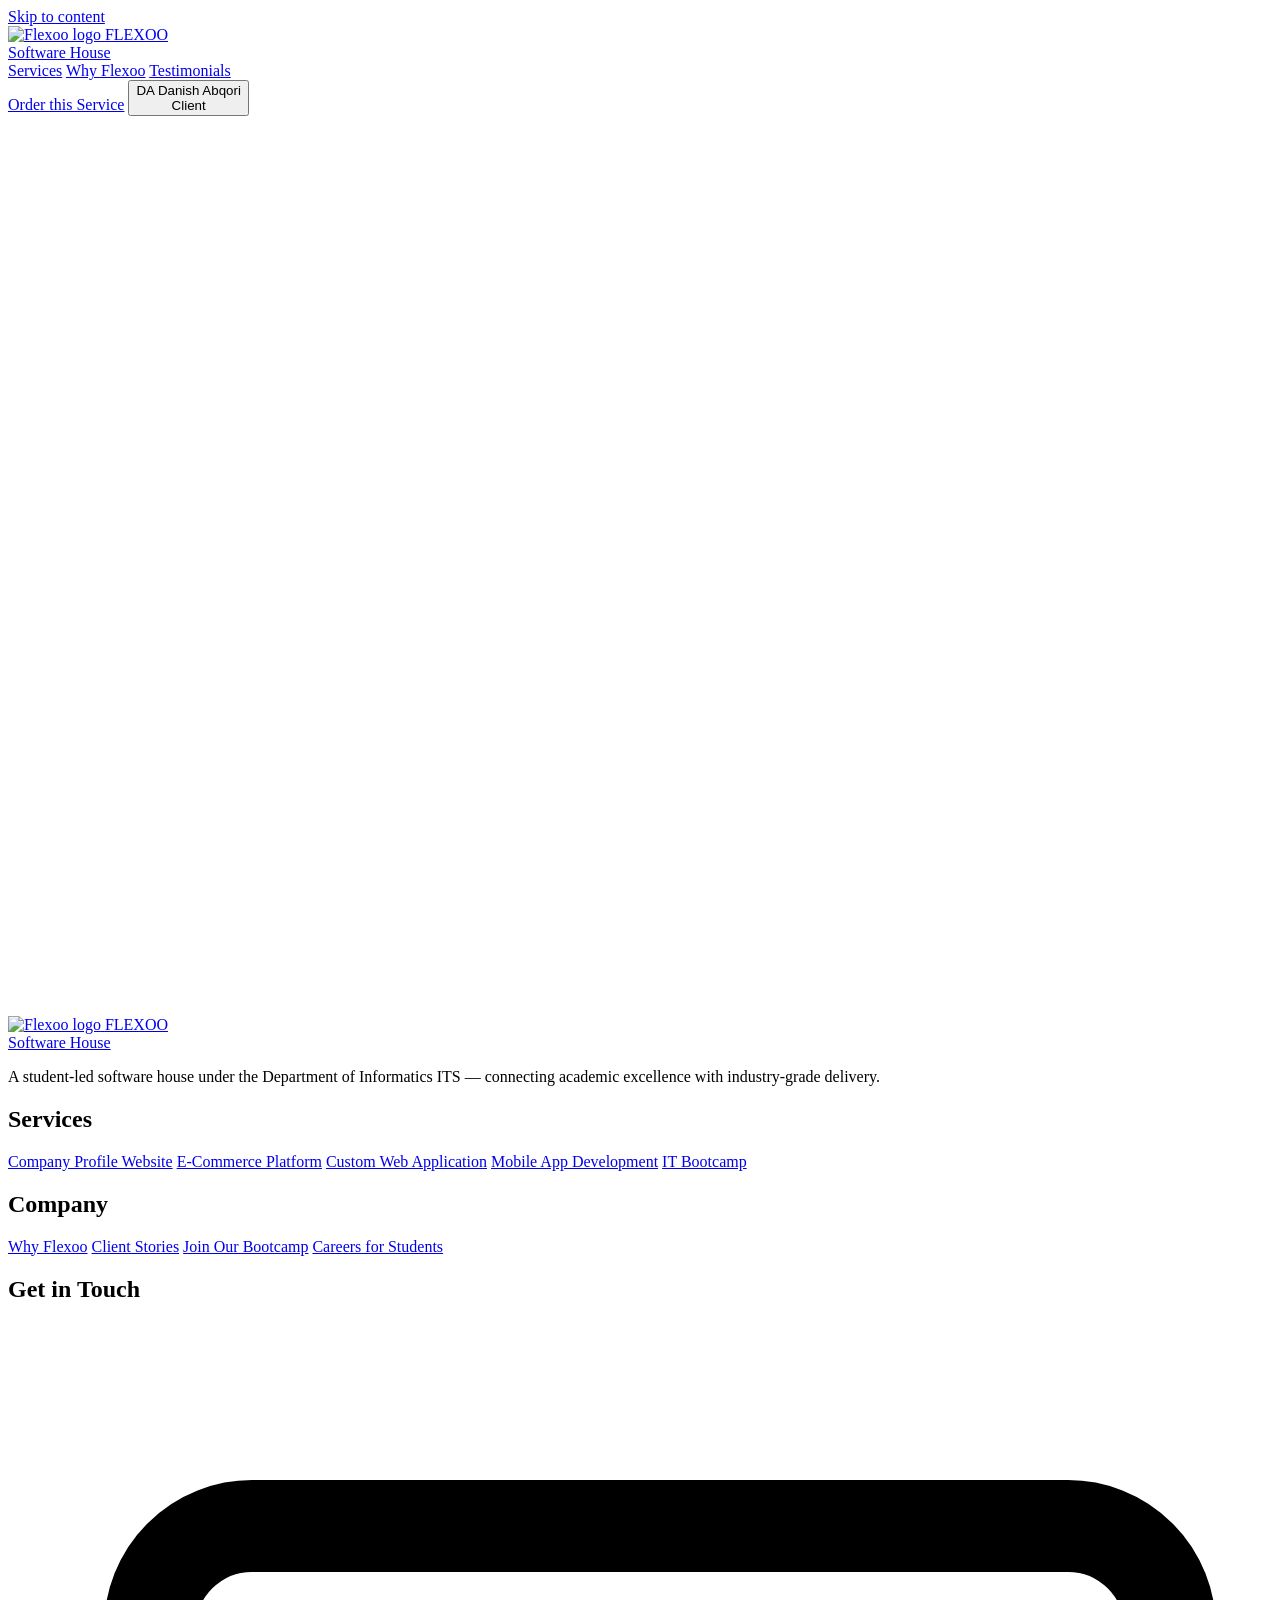
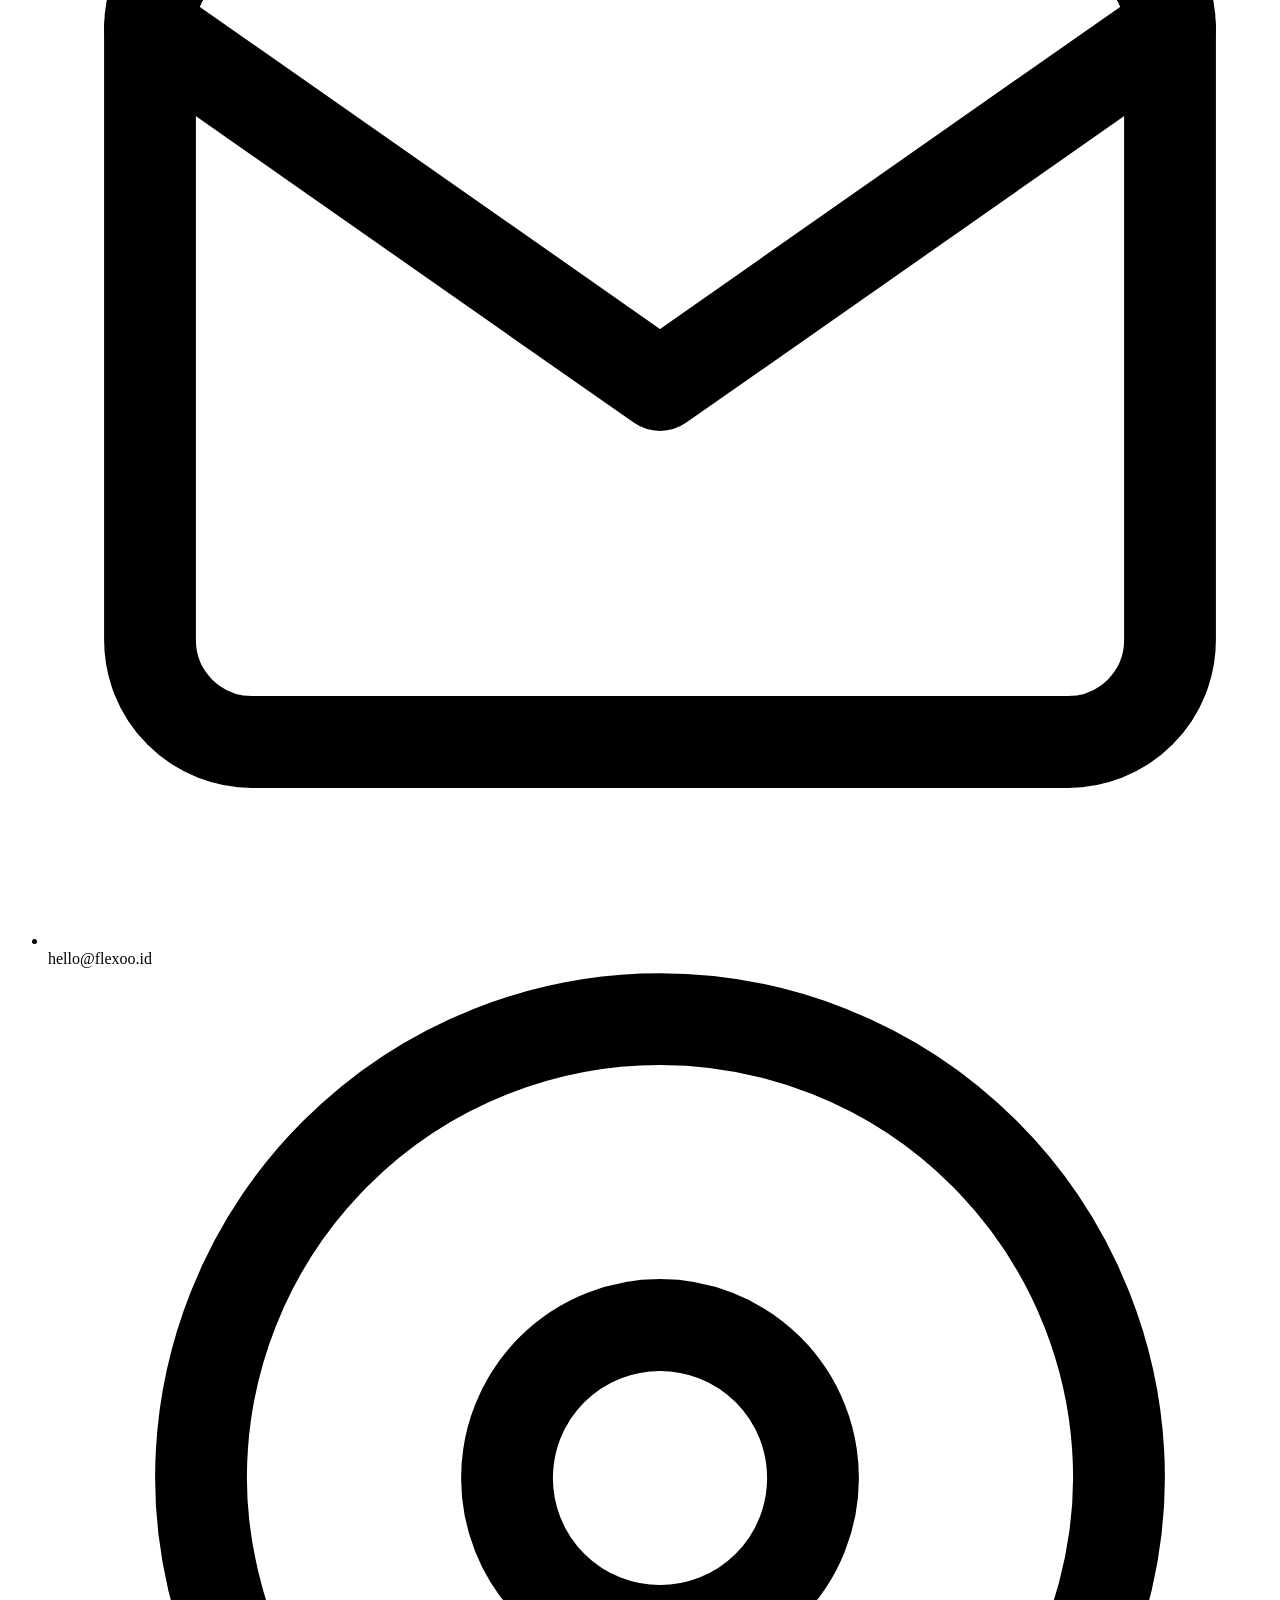
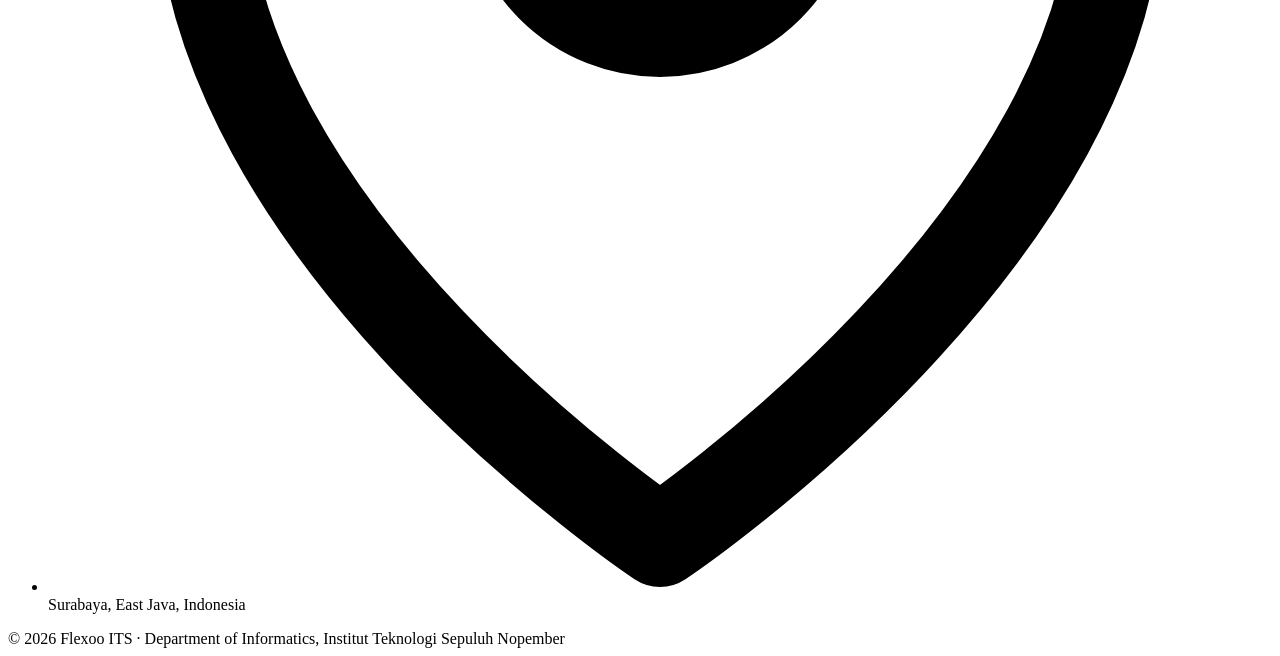
==== service-detail.html @ 7c1ccf44 "feat(detail): add detail page shell and render service content" ====
<!DOCTYPE html>
	     <html
		 lang="en">
    			<head> <meta
    charset="UTF-8" >

		<meta
    name = "viewport"  content = "width=device-width, initial-scale=1.0">

     <title>Service Details — Flexoo</title>
	     <meta
	 name = "description" content="Packages, pricing, process and FAQ for Flexoo services.">
       		<link rel = "icon"  type='image/png' href='assets/img/favicon.png'>


<link rel="preconnect"  href="https://fonts.googleapis.com"> <link  rel="preconnect" href="https://fonts.gstatic.com"  crossorigin> <link href = 'https://fonts.googleapis.com/css2?family=Inter:wght@400;500;600;700&family=Space+Grotesk:wght@500;600;700&display=swap' rel="stylesheet"> <link  rel="stylesheet" href="assets/css/style.css">


<link rel="stylesheet" href="assets/css/detail.css">
<script>document.documentElement.classList.add("js");</script>


                </head>
       	<body>


           		<a class="skip-link" href="#sd-root" >Skip to content</a>

		<header class="nav"	id = 'nav'>
   <div class = "nav-inner">
<a class="brand" href = "index.html" aria-label = 'Flexoo home'>

      	<span class='brand-logo' ><img src="assets/img/logo.png"  alt="Flexoo logo"></span>
   <span class = "brand-text">
<span class = "brand-name">FLEXOO</span><br>
             <span class="brand-sub">Software House</span>


</span> </a>


	  <nav	class = "nav-links" aria-label="Primary">


           <a class = "nav-link"  href="index.html#catalog">Services</a>


  <a class = "nav-link"	href="index.html#stats">Why Flexoo</a> <a	class = "nav-link"	href = "index.html#testimonials">Testimonials</a>


          		</nav>
	            <div  class = "nav-right">
	<a class='btn btn-primary nav-cta' href = "#packages" >Order this Service</a> <button
     type = "button"	class="client-chip"  aria-label="Account menu"> <span
 class = "avatar" >DA</span>

        <span>


<span
	 class = "cc-name">Danish Abqori</span><br>


		<span class="cc-role" >Client</span>
		</span>


      			</button>
		   </div>
</div>
</header> <main id='sd-root'  tabindex="-1"></main>
    	<footer  class='footer'>
        		   <div
       class="container">


   	<div
     class='f-grid'> <div  class="f-brand">


	     <a
		 class="brand" href="index.html" aria-label="Flexoo home">
		          <span	class='brand-logo'><img	src='assets/img/logo.png'  alt='Flexoo logo'></span>

<span
    class="brand-text">


      		      <span
		 class="brand-name" >FLEXOO</span><br>


       		<span class = "brand-sub" >Software House</span>


             </span> </a>

      	   <p class = "f-blurb">A student-led software house under the Department of Informatics ITS — connecting academic excellence with industry-grade delivery.</p>
</div>

<div>


   <h2 class="f-title">Services</h2>
          <a  class="f-link"
	 href="service-detail.html?id=company-website">Company Profile Website</a>
	    <a
	 class = 'f-link'
   href="service-detail.html?id=ecommerce">E-Commerce Platform</a> <a class="f-link"	href="service-detail.html?id=custom-web">Custom Web Application</a>


	        		<a
     class = 'f-link'  href="service-detail.html?id=mobile-app">Mobile App Development</a>

	<a	class="f-link"
       href = "service-detail.html?id=bootcamp">IT Bootcamp</a>


  	</div>
<div> <h2	class = "f-title">Company</h2>
       <a class="f-link" href = "index.html#stats">Why Flexoo</a>
  		<a class="f-link"  href='index.html#testimonials'>Client Stories</a>


    <a class = 'f-link' href="service-detail.html?id=bootcamp">Join Our Bootcamp</a>

		<a  class="f-link" href="mailto:hello@flexoo.id">Careers for Students</a>
       </div>
       <div>
		<h2 class="f-title">Get in Touch</h2> <ul class="f-contact">

<li> <svg class="icon-sm" viewBox = "0 0 24 24"  fill='none' stroke="currentColor"  stroke-width="1.8" stroke-linecap = "round" stroke-linejoin="round"><rect	x="2" y = '4'
       width = "20"	height="16" rx='2'/><path  d = "m22 6-10 7L2 6"/></svg>
              hello@flexoo.id
            </li> <li>
	<svg class = "icon-sm"  viewBox="0 0 24 24" fill="none"	stroke = "currentColor" stroke-width = "1.8"
     stroke-linecap="round" stroke-linejoin='round'><path d="M21 10c0 7-9 13-9 13S3 17 3 10a9 9 0 0 1 18 0z"/><circle  cx="12" cy="10"	r="3"/></svg>
              Surabaya, East Java, Indonesia
            </li>
  	    </ul> </div>


            				</div> <div	class="f-bottom">
		<span>© 2026 Flexoo ITS · Department of Informatics, Institut Teknologi Sepuluh Nopember</span>


	    </div>


            </div>


</footer>
         <script src="assets/js/data.js"></script>

   <script src="assets/js/detail.js"></script>
      <script src="assets/js/app.js"></script> </body>
  		</html>
---- assets/css/detail.css ----
#sd-root{
min-height: 100vh
}

.sd-hero{padding:  calc(var(--navH) + var(--8S)) 0 var(--s_7);  border-bottom: 1px solid var(--clin_2); }
.sd-crumbs  {
	display : flex;
flex-wrap: wrap;
    align-items:  center;
   gap: var(--2S);font-size:var(--FSSM); color:  var(--3TextC);
		margin-bottom:var(--s6)
}

.sd-crumbs a{
color: var(--c_text_2); padding-block:  var(--s_1);
    transition: color var(--DUR);
}

.sd-crumbs a:hover  {
	color: var(--cText);
   text-decoration: underline;
text-underline-offset: 3px;
}
.sd-crumbs [aria-current]  {color: var(--cText);  font-weight:  500; }
.sd-hero-head  {
  display:  flex;
  align-items: center;
  gap:var(--val39);margin-bottom: var(--s4_2);
  }
.sd-icon
{
		width: 48px;height: 48px;
      border-radius : var(--rMd);display: grid;  place-items: center;
  background:  var(--v9);  color: var(--clr15);
    flex:  none;
}
.sd-icon .icon-lg
{
   width:24px; height:24px;
  }

.sd-hero-head .sc-cat  {

	  font-size: var(--FSSM);
color : var(--c_text_2)
  }

.sd-title
{
		font-family: var(--displayFont);
font-size: var(--fs4xl);  font-weight: 700; letter-spacing: var(--TRDISPLAY);  line-height : var(--tightLh);
max-width:20ch;
  margin-bottom:var(--s4_2);text-wrap : balance;
}
.sd-tagline{
color: var(--c_text_2); font-size:  var(--fs_md);  max-width: 60ch;
margin-bottom: var(--S5);
}
.sd-facts
{
  display:flex;flex-wrap:wrap; align-items:  center;
	   row-gap : var(--2S); margin-bottom:  var(--S5);
}


.sd-fact
{
	display: inline-flex;
  align-items:  center;

		gap : var(--2S);
   padding: 0 var(--s4_2);border-left:1px solid var(--clin_2); font-size:var(--FSSM); color:  var(--c_text_2)
}


.sd-fact:first-child {
	padding-left: 0;border-left:  0
}
.sd-fact .icon-sm {
color:var(--3TextC)
}

.sd-rating .icon-sm
{
  color : var(--v9)
    }
.sd-rating strong {
  color: var(--cText);
	    font-weight:600;  font-variant-numeric: tabular-nums
  }


.sd-rating em  {font-style: normal;  color:  var(--3TextC)}

.sd-stack {
display:flex; flex-wrap:wrap;  align-items : center;
  gap: var(--2S)
}
.sd-stack-label {
    font-size: var(--FSSM);color:  var(--3TextC);margin-right:var(--s_1);
}
.sd-tag {
  font-size : var(--fsxs_2);
   font-weight : 500;
	  padding: var(--s_1) 10px; border-radius : var(--RSM);
background: var(--surfaceC);
		border: 1px solid var(--clin_2);
		color: var(--cText);
}

.sd-hero-cta{
			display : flex;
align-items: center;
flex-wrap: wrap;  gap : var(--S5);  margin-top:  var(--s6); padding-top : var(--S5); border-top : 1px solid var(--clin_2);
}
.sd-from
{
		font-family:var(--displayFont);  font-size:  var(--val27);
		font-weight:600;  line-height: 1.2;

  font-variant-numeric:tabular-nums;
}
.sd-from small  {
display: block;font-family:var(--thing21);font-size: var(--fsxs_2);
		font-weight: 500;  color : var(--3TextC);
}
.sd-notfound{
	padding:  var(--s6) 0;
}
.sd-body {padding-top : var(--8S) }

.sd-layout {

   display: grid; grid-template-columns: minmax(0,1fr) 340px;
   gap: var(--8S) var(--s_7);  align-items:start
}


.sd-main  {
   display:flex;  flex-direction : column; gap: var(--8S); min-width:  0
  }

.sd-block {
  scroll-margin-top: calc(var(--navH) + var(--S5));
}
.sd-block .eyebrow {margin-bottom:var(--2S); }


.sd-h2 {
		font-family : var(--displayFont);  font-size:  var(--fs2xl_2); font-weight: 700;letter-spacing: var(--trHead);line-height:var(--tmp33); margin-bottom : var(--S5)
}

.sd-p  {
		color: var(--c_text_2);
	font-size:var(--fsBase);
line-height: 1.75;  max-width:68ch
}

.sd-p+.sd-p  {
    margin-top : var(--s4_2)
}
.sd-check {
	width: 20px;
height: 20px; border-radius:  6px;  display:  inline-grid;place-items: center;  flex : none;
			background:var(--cYellowTint); color : var(--v9);
}
.sd-check .icon-sm {
	width : 12px;
   height: 12px;
  }
.sd-includes{
display:grid;
  grid-template-columns : 1fr 1fr;
  column-gap : var(--s6);
  border-top:  1px solid var(--clin_2);
}
.sd-includes li{
  display:flex;
	align-items: center; gap:var(--val39);
padding:  var(--val39) 0;
  border-bottom: 1px solid var(--clin_2);  font-size: var(--fsBase);
}
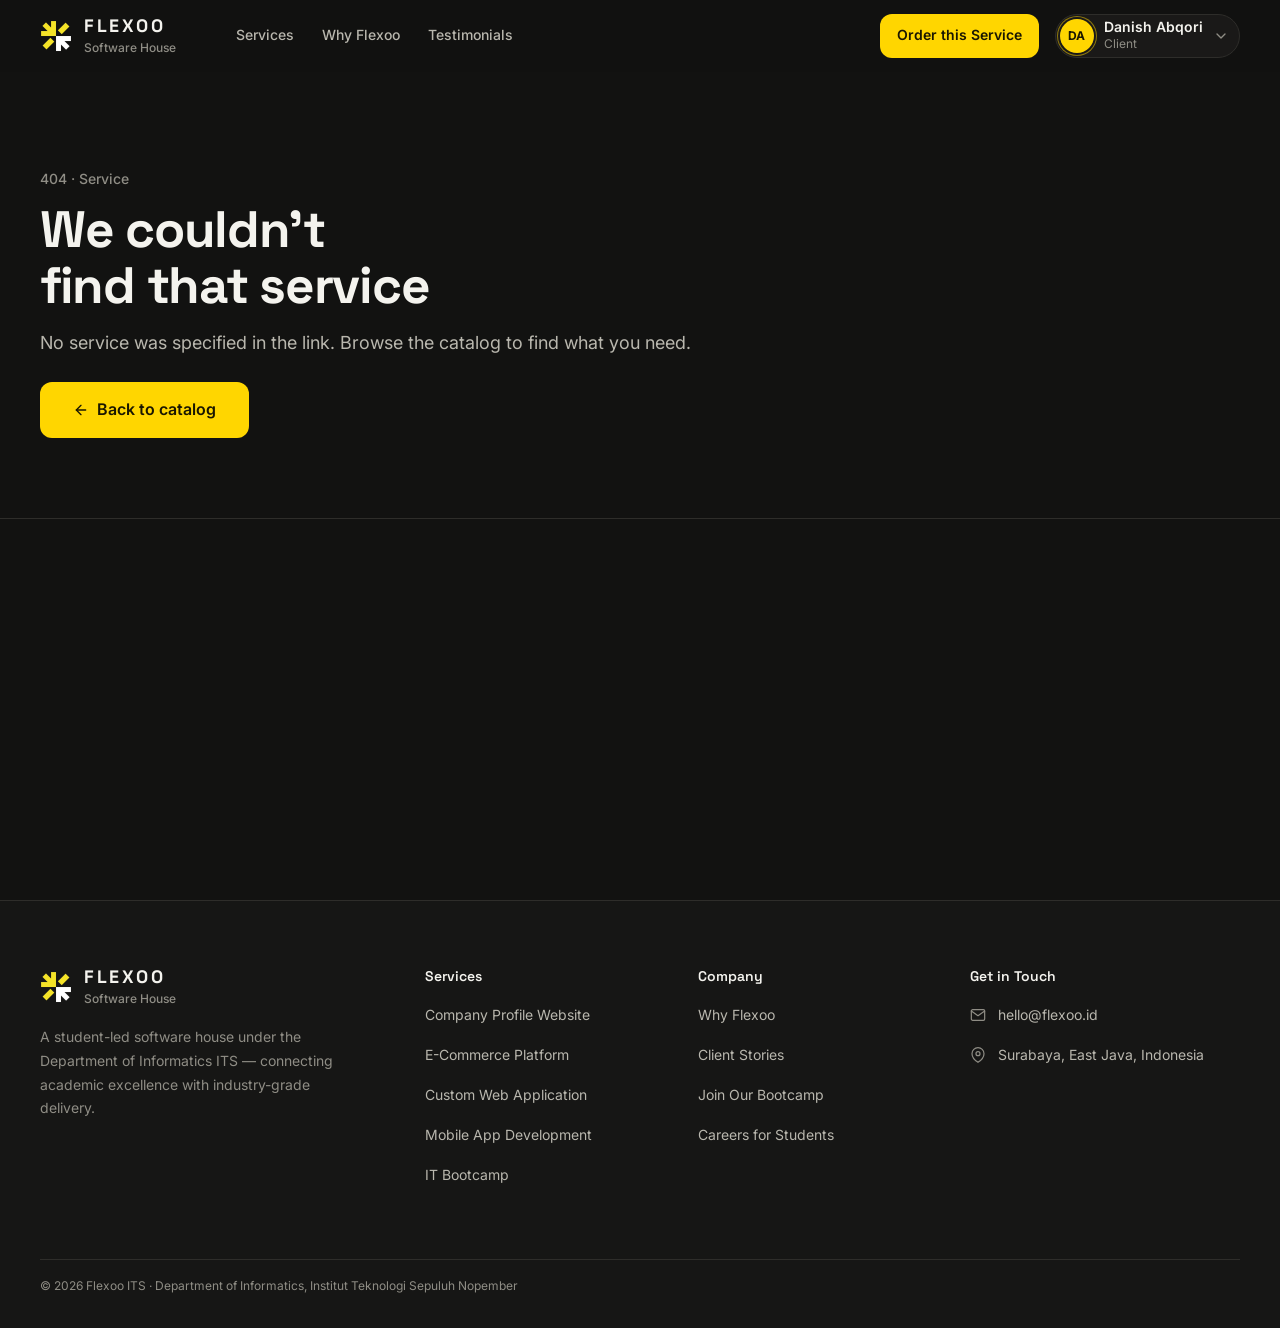
==== commit 84931382: "style(nav): refine client profile badge layout" ====
--- a/service-detail.html
+++ b/service-detail.html
@@ -50,22 +50,11 @@
 
           		</nav>
 	            <div  class = "nav-right">
-	<a class='btn btn-primary nav-cta' href = "#packages" >Order this Service</a> <button
-     type = "button"	class="client-chip"  aria-label="Account menu"> <span
- class = "avatar" >DA</span>
-
-        <span>
-
-
-<span
-	 class = "cc-name">Danish Abqori</span><br>
-
-
-		<span class="cc-role" >Client</span>
-		</span>
-
-
-      			</button>
+	<a class='btn btn-primary nav-cta' href = "#packages" >Order this Service</a> <button type="button" class="client-chip" aria-label="Account menu: Danish Abqori, Client">
+      <span class="avatar" aria-hidden="true">DA</span>
+      <span class="cc-text" aria-hidden="true"><span class="cc-name">Danish Abqori</span><span class="cc-role">Client</span></span>
+      <svg class="cc-chevron" viewBox="0 0 24 24" fill="none" stroke="currentColor" stroke-width="2" stroke-linecap="round" stroke-linejoin="round" aria-hidden="true"><path d="m6 9 6 6 6-6"/></svg>
+    </button>
 		   </div>
 </div>
 </header> <main id='sd-root'  tabindex="-1"></main>
--- a/assets/css/style.css
+++ b/assets/css/style.css
@@ -0,0 +1,1219 @@
+:root
+{
+   --cBg : #121211;  --c_bg_2 : #161615;
+
+   --surfaceC:#1a1918;--v3: #222120;  --clin_2 : #2E2D2A;--CLINESTRONG: #75736c;--cText:#f4f3ee;
+  --c_text_2:#B9B7AE; --3TextC: #8f8d85;  --v9:  #FFD600;
+--cyelhov_3:  #ffe14d;--CYELLOWPRESS:  #e6c000; --cYellowTint: rgba(255, 214, 0, 0.12);
+  --c_yellow_wash:rgba(255,214,0,.05);  --lineYellowC:  rgba(255, 214, 0, 0.5);
+
+	  --clr15 : #1A1700;
+	--cink2_3:#4a4100;
+--CINKLINE:rgba(26,23,0,.4);--cScrim: rgba(18, 18, 17, 0.86);  --c_focus : var(--v9); --displayFont:  "Space Grotesk","Inter",system-ui,sans-serif;
+
+	--thing21: "Inter",system-ui,-apple-system,"Segoe UI",sans-serif;
+--fsxs_2:.75rem;--FSSM: 0.875rem;
+  --fsBase:  1rem;--fs_md: 1.125rem; --lgFs:1.25rem; --val27 : 1.5625rem; --fs2xl_2:clamp(1.75rem, 1.45rem + .8vw, 2rem);--FS3XL:  clamp(2rem,1.55rem + 1.4vw,2.5rem);
+	--fs4xl: clamp(2.25rem, 1.6rem + 2vw, 3.25rem); --fs_display : clamp(2.5rem, 1.6rem + 3vw, 4rem);
+--tightLh:  1.08;
+--tmp33: 1.2;
+		  --lhbod_2: 1.6; --TRDISPLAY : -0.025em;
+--trHead: -0.01em;
+--s_1:4px; --2S : 8px;
+--val39:12px;
+  --s4_2 : 16px;
+    --S5:24px;
+  --s6:  32px;  --s_7:  48px; --8S : 64px; --val45: 96px; --s10_2 : 128px;
+		  --RSM: 8px;--rMd:  12px;
+
+  --r_lg : 20px;
+		--pillR : 999px;  --val51: 0 16px 40px rgba(0, 0, 0, .45);
+  --durfas_2 : 120ms;
+		  --DUR:200ms;
+
+  --durSlow: 320ms; --dur_reveal: 480ms; --outEase : cubic-bezier(.22,.61,0.36,1);  --val57 : cubic-bezier(.55,0,1,.45); --con_1: 1200px;--GUTTER: 24px; --navH:  72px;
+}
+
+
+*,
+
+*::before,
+
+*::after{
+box-sizing: border-box;  margin: 0;
+  padding: 0
+}
+
+html{
+scroll-behavior: smooth;
+  -webkit-text-size-adjust:  100%;
+}
+body {
+    font-family:var(--thing21);  background: var(--cBg); color:var(--cText);
+font-size: var(--fsBase);
+line-height: var(--lhbod_2);  -webkit-font-smoothing : antialiased; text-rendering: optimizeLegibility;  overflow-x:hidden
+  }
+
+
+img  {display : block;max-width:100% }
+a{
+    color: inherit; text-decoration : none
+	}
+
+
+button
+{
+   font:inherit;  cursor:pointer; border:0;
+  background : none;
+color: inherit
+}
+
+
+input,textarea,select {
+  font: inherit; color:inherit
+}
+
+
+ul,
+
+ol {list-style : none;}
+
+
+::selection {background : var(--v9); color:var(--clr15); }
+
+
+::-webkit-scrollbar{width: 12px;height:  12px }
+::-webkit-scrollbar-track  {background:var(--cBg)}
+::-webkit-scrollbar-thumb {background: var(--clin_2);  border-radius:  var(--RSM);  border:3px solid var(--cBg) }
+
+::-webkit-scrollbar-thumb:hover  {background: var(--CLINESTRONG); }
+
+
+:focus-visible  {
+
+  outline : 3px solid var(--c_focus);
+    outline-offset : 2px;
+}
+main:focus {
+   outline:none;
+}
+.skip-link
+{
+  position: absolute;top: var(--val39);
+   left : var(--s4_2);  z-index:200;
+		padding:  var(--val39) var(--s4_2);border-radius : var(--rMd);
+			background : var(--v9);color: var(--clr15);
+font-weight:  600;transform:translateY(-200%);
+}
+.skip-link:focus{
+
+  transform : none; outline-color: var(--cText);
+}
+.container {width: min(var(--con_1), 100% - 2 * var(--GUTTER)); margin-inline : auto; }
+
+section[id],#stats {scroll-margin-top: calc(var(--navH) + var(--s4_2)) }
+.section{padding-block : var(--val45)}
+.icon  {
+    width: 22px;  height : 22px;flex:  none
+}
+
+
+.icon-sm {
+width : 16px;
+		height: 16px;  flex : none
+}
+
+.icon-lg
+{
+	width: 28px;height: 28px;flex: none;
+}
+.reveal  {transition: opacity var(--dur_reveal) var(--outEase), transform var(--dur_reveal) var(--outEase); }
+
+
+.js .reveal
+{
+	opacity:0; transform:translateY(12px);
+  }
+
+
+.js .reveal.in {opacity : 1;transform: none;}
+.eyebrow {
+   display: block;  font-size:  var(--FSSM);  font-weight:500;
+color: var(--3TextC);margin-bottom : var(--val39);
+}
+.section-head {max-width:  640px;  margin-bottom: var(--s_7); }
+.section-head h2  {
+font-family: var(--displayFont);  font-size:  var(--FS3XL); font-weight: 700; letter-spacing:var(--TRDISPLAY);
+			line-height: var(--tmp33);
+  margin-bottom: var(--val39);
+text-wrap: balance
+}
+
+.section-head p{
+    color: var(--c_text_2);
+font-size:  var(--fs_md);
+max-width: 58ch
+}
+
+.btn {
+
+display:  inline-flex;
+  align-items : center; justify-content : center;  gap : var(--2S);
+  min-height: 48px;
+padding: 0 var(--S5);
+border: 1px solid transparent;  border-radius:var(--rMd);
+  font-size:  var(--fsBase);
+font-weight:  600;  line-height:1.2;white-space: nowrap;  transition:  background-color var(--DUR) var(--outEase),border-color var(--DUR) var(--outEase),color var(--DUR) var(--outEase),transform var(--durfas_2) var(--outEase);
+}
+.btn:active
+{
+transform : scale(.98);
+}
+.btn-primary  {
+   background:  var(--v9);
+  color: var(--clr15)
+}
+.btn-primary:hover {background:  var(--cyelhov_3)}
+.btn-primary:active {
+		background:var(--CYELLOWPRESS)
+}
+
+.btn-ghost {
+  border-color: var(--CLINESTRONG);
+  color: var(--cText);
+}
+
+
+.btn-ghost:hover {
+    background:var(--v3);
+border-color:var(--3TextC);
+}
+.btn-lg {
+			min-height: 56px;padding : 0 var(--s6);
+}
+.btn-block {
+   width:  100%;
+}
+
+.chip.active::before, .sd-pkg.is-selected::before, .sd-addon.is-on::before
+{
+content: ""; position:absolute;top:-6px; left: -6px;
+
+    width: 12px;
+
+  height : 12px; border-top:2px solid var(--v9);border-left: 2px solid var(--v9);
+  pointer-events : none;  animation: anim1 var(--DUR) var(--outEase) both;
+}
+
+@keyframes anim1
+{
+    from{
+	  opacity: 0;
+		      transform: translate(4px, 4px)
+  }
+      to {opacity : 1;  transform:none; }
+}
+.nav{
+		   position: fixed;
+  inset:0 0 auto 0;  z-index : 100; height:  var(--navH);background:  var(--cScrim);-webkit-backdrop-filter: blur(12px);backdrop-filter: blur(12px);  border-bottom: 1px solid transparent;
+    transition: border-color var(--DUR),background-color var(--DUR);
+}
+.nav.scrolled  {
+	border-bottom-color: var(--clin_2);  background:  rgba(18, 18, 17, 0.94)
+}
+.nav-inner  {
+    width:  min(var(--con_1),100% - 2 * var(--GUTTER));
+   margin-inline: auto;
+    height:  100%;display:flex;
+  align-items: center;
+		gap: var(--s_7)
+}
+.brand {
+display: flex;align-items:  center;  gap:var(--val39);  min-height : 44px;
+
+flex: none;
+}
+
+
+.brand-logo  {
+		width:  32px;
+height:  32px;
+   flex: none
+	}
+.brand-logo img  {width: 32px;height : 32px; }
+
+.brand-text
+{
+  line-height : 1.15;
+   }
+
+
+.brand-name  {
+font-family: var(--displayFont); font-size : var(--fs_md);font-weight: 700;
+letter-spacing:  0.14em
+  }
+
+.brand-sub{font-size: var(--fsxs_2); font-weight:  500; color : var(--3TextC);}
+.nav-links {
+  display: flex;
+  align-items:center; gap: var(--s_1)
+}
+
+.nav-link {
+position: relative;  display:  inline-flex;align-items: center;
+   min-height:44px; padding: 0 var(--val39);  font-size:var(--FSSM);
+   font-weight:  500;color: var(--c_text_2);
+      transition:color var(--DUR);
+}
+.nav-link::after {
+		content : ""; position:absolute;  left : var(--val39); right:var(--val39);
+bottom:  8px;
+       height: 2px; background:  var(--v9); transform:scaleX(0);
+  		transform-origin:left; transition:  transform var(--DUR) var(--outEase)
+  }
+
+.nav-link:hover  {
+color:  var(--cText);
+		}
+
+.nav-link:hover::after  {
+
+    transform: scaleX(1)
+}
+
+.nav-right {
+  margin-left: auto; display: flex;align-items : center;
+       gap:  var(--s4_2)
+}
+.nav-cta {min-height:44px;  padding:0 var(--s4_2);  font-size:var(--FSSM)}
+.client-chip {
+  display: flex; align-items: center; gap: 10px;
+  min-height: 44px; padding: 4px 10px 4px 4px;
+  border: 1px solid var(--clin_2); border-radius: var(--pillR);
+  background: var(--surfaceC); color: var(--cText); text-align: left;
+  transition: border-color var(--DUR), background-color var(--DUR);
+}
+.client-chip:hover { border-color: var(--CLINESTRONG); background: var(--v3); }
+.avatar {
+  width: 34px; height: 34px; border-radius: 50%;
+  background: var(--v9); color: var(--clr15);
+  display: grid; place-items: center; flex: none;
+  font-size: var(--fsxs_2); font-weight: 700; letter-spacing: .02em;
+  box-shadow: 0 0 0 2px var(--surfaceC), 0 0 0 3px var(--lineYellowC);
+}
+.client-chip .cc-text { display: flex; flex-direction: column; gap: 1px; min-width: 0; }
+.client-chip .cc-name {
+  font-size: var(--FSSM); font-weight: 600; line-height: 1.2;
+  white-space: nowrap; overflow: hidden; text-overflow: ellipsis; max-width: 14ch;
+}
+.client-chip .cc-role { font-size: var(--fsxs_2); color: var(--3TextC); line-height: 1.2; }
+.client-chip .cc-chevron {
+  width: 16px; height: 16px; flex: none; color: var(--3TextC);
+  transition: color var(--DUR), transform var(--DUR) var(--outEase);
+}
+.client-chip:hover .cc-chevron { color: var(--cText); transform: translateY(1px); }
+
+
+.hero  {padding:  calc(var(--navH) + var(--val45)) 0 var(--val45) }
+.hero-grid  {
+   display: grid; grid-template-columns: minmax(0,7fr) minmax(0,5fr);
+gap:var(--8S);
+   align-items : center;
+}
+
+.hero-badge
+{
+    display:  inline-flex;
+align-items:  center; gap:  var(--2S);
+		font-size : var(--FSSM);
+    font-weight:  500;color:var(--c_text_2);
+margin-bottom:var(--S5)
+}
+
+
+.hero-badge .pulse  {
+width:8px;
+  height:  8px;
+border-radius:1px;  background:  var(--v9);
+  flex : none;
+   }
+
+.hero-title {
+font-family: var(--displayFont);
+	font-size: var(--fs_display);
+
+  font-weight: 700;  line-height:var(--tightLh);
+   letter-spacing: var(--TRDISPLAY);
+    margin-bottom:var(--S5);  max-width: 15ch;text-wrap : balance;
+}
+
+.hero-title .accent{position:  relative; white-space:nowrap }
+
+
+.hero-title .accent svg {
+  position:absolute;
+		left : 0; bottom:  -.1em; width:100%;
+  height:  .2em; color:var(--v9)
+}
+
+.hero-sub{
+color : var(--c_text_2);
+  font-size:var(--fs_md); max-width:54ch;margin-bottom: var(--s6);
+}
+
+
+.searchbar {
+  display: flex; align-items:center;gap : var(--val39);
+	height:64px;  max-width: 600px; padding : 0 var(--val39) 0 var(--S5); background : var(--v3); border: 1px solid var(--CLINESTRONG);
+  border-radius:  var(--rMd);
+  transition:  border-color var(--DUR),box-shadow var(--DUR)
+  }
+
+
+.searchbar:hover{
+    border-color : var(--3TextC);
+}
+
+.searchbar:focus-within  {
+    border-color: var(--v9);box-shadow:  0 0 0 3px rgba(255, 214, 0, .3)
+}
+.searchbar .icon{color : var(--3TextC);transition: color var(--DUR)}
+
+.searchbar:focus-within .icon  {color:  var(--v9) }
+.search-input {
+flex:  1;
+    min-width : 0;height: 100%;
+	background: none;
+border:0;  outline: none; font-size: var(--fsBase);color: var(--cText)
+}
+.search-input::placeholder  {color: var(--3TextC)}
+
+.search-kbd{
+  flex:  none;
+display:  grid;
+    place-items : center;
+
+   min-width:28px;
+		    height:28px;  font-family : var(--displayFont);
+
+    font-size: var(--fsxs_2);
+font-weight : 600;color : var(--c_text_2);
+border : 1px solid var(--CLINESTRONG);border-radius:  var(--RSM);
+}
+
+.quick-chips  {
+display : flex; align-items: center;  flex-wrap:  wrap;  gap: var(--2S); margin-top:var(--s4_2);
+}
+
+.qc-label{
+font-size: var(--FSSM);color: var(--3TextC);
+  margin-right:  var(--s_1)
+}
+.qc-chip{
+
+    min-height: 40px;
+    padding : 0 var(--s4_2);
+border-radius: var(--RSM); border: 1px solid var(--clin_2);
+    color : var(--c_text_2);
+font-size:  var(--FSSM);font-weight: 500; transition:border-color var(--DUR), color var(--DUR), background-color var(--DUR), transform var(--durfas_2);
+}
+.qc-chip:hover
+{
+  border-color:  var(--CLINESTRONG);
+
+  color : var(--cText);  background:var(--surfaceC)
+}
+.qc-chip:active  {
+		transform:  scale(.97);
+}
+
+.hero-art  {
+   position: relative;
+display: grid;
+   grid-template-columns:  1fr 1fr;background : var(--surfaceC);
+   border: 1px solid var(--clin_2); border-radius:  var(--r_lg);
+overflow: hidden;
+}
+
+.art-panel{
+   position:  absolute;top: var(--S5);  right:var(--S5);  width : 28px;height: 28px;
+	}
+
+
+.art-panel .grid-tex ,.art-panel .art-strip{display:  none }
+.art-logo {
+  width: 28px;  height:28px
+}
+
+.float-chip  {
+display: flex;
+  align-items: flex-start;
+	gap: var(--val39);  padding:  var(--S5)
+}
+.float-chip .fc-icon
+{
+width: 36px;  height:  36px; border-radius:  var(--RSM); display: grid;
+
+		  place-items: center;
+background: var(--cYellowTint);  color : var(--v9);  flex:none;
+}
+
+.float-chip .fc-icon .icon  {
+width : 18px;
+  height : 18px;
+}
+.float-chip>span:last-child
+{
+	line-height:1.35;
+}
+.float-chip .fc-text {
+		font-size: var(--FSSM);font-weight:  600;
+    line-height: 1.35;
+}
+
+.float-chip .fc-sub  {
+    font-size:  var(--fsxs_2);  color: var(--3TextC);
+  }
+.fc-1  {
+		position: relative;grid-column: 1 / -1;
+flex-direction:  column;gap : var(--S5);
+padding: var(--s6);  border-bottom:2px dashed var(--clin_2);
+}
+
+.fc-1::before, .fc-1::after
+{
+   content : "";
+	position : absolute;  bottom : -11px;  width:20px;height: 20px; border-radius : 50%; background:  var(--cBg);
+      border:1px solid var(--clin_2)
+	}
+
+.fc-1::before{left: -11px}
+.fc-1::after{right : -11px}
+
+.fc-1 .fc-icon
+{
+  width: 48px;
+   height : 48px; border-radius: 50%;background:  var(--v9);
+color: var(--clr15);
+   }
+.fc-1 .fc-icon .icon {width : 22px; height : 22px; }
+.fc-1 .fc-text{
+  font-family: var(--displayFont);
+font-size: var(--val27);font-weight: 700; letter-spacing : var(--trHead)
+}
+.fc-1 .fc-sub  {
+
+font-family: var(--displayFont);
+	font-size: var(--FSSM);  color:  var(--c_text_2); font-variant-numeric: tabular-nums;
+}
+
+.fc-2{border-right:  1px solid var(--clin_2);}
+@media (prefers-reduced-motion:no-preference)
+{
+
+    .hero-copy > *  {
+		   animation : riseFx 560ms var(--outEase) both
+}
+
+   .hero-copy > :nth-child(2)  {
+		  animation-delay : 60ms;
+	}
+.hero-copy>:nth-child(3){
+	animation-delay:  120ms
+		}
+.hero-copy > :nth-child(4)  {animation-delay:  180ms}
+		.hero-copy>:nth-child(5) {
+    animation-delay : 240ms;
+  }
+.hero-art {animation: riseFx 640ms 280ms var(--outEase) both; }
+}
+
+@keyframes riseFx {
+from  {
+
+    opacity:0; transform:translateY(12px);
+}
+
+	to
+{
+			opacity:  1;
+    transform:none;
+}
+}
+
+.stats-wrap {border-block:  1px solid var(--clin_2);background:  var(--c_bg_2); }
+
+
+.stats  {
+    display: grid;grid-template-columns:repeat(4,1fr)
+}
+
+
+.stat {
+padding : var(--s6) var(--S5); border-left: 1px solid var(--clin_2);
+}
+.stat:first-child
+{
+   border-left : 0;
+
+padding-left:0
+}
+.stat-num  {
+    font-family : var(--displayFont);font-size:var(--FS3XL);font-weight : 600;
+  letter-spacing: var(--TRDISPLAY);line-height : 1; margin-bottom : var(--2S);
+font-variant-numeric : tabular-nums;
+}
+
+.stat-num em {
+   font-style:normal;color : var(--v9)
+}
+
+.stat-count {
+  display: inline-block;
+  text-align: right;
+  font-variant-numeric: tabular-nums;
+}
+
+
+.stat-label
+{
+  font-size : var(--FSSM);
+color: var(--3TextC);
+}
+.stat-label .star-inline
+{
+  color:  var(--v9);width : 13px;
+   height: 13px;vertical-align: -2px;
+}
+.catalog-toolbar  {
+
+display:  flex; align-items: center;justify-content: space-between;
+	gap:var(--s4_2);
+    flex-wrap : wrap;  margin-bottom: var(--S5)
+}
+
+
+.chips {
+display : flex; align-items: center; gap:var(--2S);
+flex-wrap: wrap;
+}
+
+.chip {
+  position: relative;display:  inline-flex;
+    align-items:center; gap : var(--2S);
+   min-height:44px;
+
+padding:  0 var(--s4_2);  border-radius: var(--rMd);
+  border: 1px solid var(--clin_2); color : var(--c_text_2);  font-size: var(--FSSM);font-weight : 600;
+		transition:background-color var(--DUR),border-color var(--DUR),color var(--DUR),transform var(--durfas_2)
+}
+.chip:hover  {
+      border-color : var(--CLINESTRONG);
+		color:var(--cText);
+		}
+.chip:active {
+        transform:scale(.97);
+}
+
+.chip .count
+{
+display:inline-grid; place-items: center;
+min-width:22px;
+height : 22px;padding:0 6px;  border-radius:6px;
+    background: var(--v3); color: var(--c_text_2);
+		font-size : var(--fsxs_2);
+  font-weight : 600;  font-variant-numeric: tabular-nums
+}
+
+
+.chip.active
+{
+
+  background:var(--v9); border-color : var(--v9); color:  var(--clr15);
+		}
+
+
+.chip.active .count{
+  background : rgba(26,23,0,.14); color:  var(--clr15)
+  }
+
+
+.results-count{font-size:  var(--FSSM); color: var(--3TextC); font-variant-numeric: tabular-nums;}
+.results-count strong{
+    color: var(--cText);
+  font-weight: 600;
+}
+
+.catalog-grid {display:  grid;grid-template-columns : repeat(3,minmax(0,1fr));gap:var(--s4_2) }
+.service-card  {
+    position:  relative;  display:  flex;  flex-direction:column;
+gap:  var(--val39); padding : var(--S5);
+  background: var(--surfaceC);border:1px solid var(--clin_2);  border-radius:var(--r_lg);
+  transition : opacity var(--dur_reveal) var(--outEase), transform var(--dur_reveal) var(--outEase), background-color var(--DUR), border-color var(--DUR)
+}
+.service-card:hover  {
+  background: var(--v3);
+border-color: var(--CLINESTRONG);
+}
+.service-card.hidden
+{
+display : none
+}
+
+.service-card.pop {
+   animation : k_2 var(--durSlow) var(--outEase) both
+  }
+@keyframes k_2 {
+  from{opacity: 0;transform:  translateY(8px)}
+
+  to{opacity:1;transform : none; }
+}
+.sc-top
+   {
+  display : flex;  align-items: center;  justify-content: space-between;  gap: var(--val39);
+}
+.sc-icon
+{
+width: 44px; height: 44px;border-radius:  var(--rMd);
+display: grid;
+      place-items : center;
+    background: var(--v3);  color:  var(--v9);flex: none;
+  transition:background-color var(--DUR),color var(--DUR);
+}
+.sc-icon .icon-lg {
+  width:22px;
+height:  22px;
+}
+.sc-cat
+		{
+		display : inline-flex;
+		align-items : center;
+		gap: var(--2S);font-size: var(--fsxs_2);
+		font-weight : 500;
+	color:  var(--3TextC);
+}
+.sc-cat .dot{
+		width : 7px; height:  7px;
+  border-radius:  50%;
+background: var(--v9);
+  flex:  none;
+}
+[data-category="web"] .dot {border-radius: 1px }
+
+
+[data-category="training"] .dot{border-radius : 1px; transform: rotate(45deg) scale(0.9)}
+
+
+.sc-title  {
+
+   font-family : var(--displayFont);font-size:  var(--lgFs);  font-weight: 600; letter-spacing:var(--trHead); line-height:var(--tmp33);
+margin-top:var(--s_1);
+}
+.sc-desc {
+color: var(--c_text_2); font-size:  var(--FSSM);
+		line-height : var(--lhbod_2);  min-height:calc(var(--FSSM) * 1.6 * 2);display:-webkit-box; -webkit-line-clamp : 2;line-clamp: 2;
+		-webkit-box-orient:vertical;
+
+  overflow: hidden
+}
+
+
+.sc-meta{
+  display: flex;align-items: flex-end;
+justify-content:  space-between;
+  gap: var(--val39);
+margin-top: auto;
+		padding-top:  var(--s4_2);border-top:  1px solid var(--clin_2);
+}
+.sc-price {
+  font-family : var(--displayFont);
+  font-size : var(--lgFs);
+font-weight: 600;
+line-height : 1.2; font-variant-numeric : tabular-nums;
+		white-space:  nowrap;
+}
+
+.sc-price small  {
+font-family: var(--thing21);
+	font-size : var(--fsxs_2);font-weight:500;
+   color: var(--3TextC);
+}
+.sc-price small:first-child  {
+   display:  block;
+margin-bottom: 2px
+}
+.sc-price small:not(:first-child) {margin-left:2px }
+.sc-delivery
+{
+display:  inline-flex;align-items:  center; gap: var(--2S);  font-size: var(--FSSM);
+		color : var(--c_text_2);  white-space:  nowrap
+}
+.sc-delivery .icon-sm  {
+color:var(--3TextC)
+}
+.sc-foot  {
+  display:flex;align-items:  center;  justify-content:  space-between;gap:var(--val39);
+}
+
+
+.sc-rating {
+display:  inline-flex;  align-items: center;
+gap: var(--s_1);
+font-size:  var(--FSSM);
+font-weight : 600; font-variant-numeric: tabular-nums;  white-space: nowrap;
+}
+.sc-rating .icon-sm  {color: var(--v9);  width:14px;  height:14px; }
+.sc-rating em{font-style: normal;  font-weight:400;  color:var(--3TextC); }
+.sc-cta
+{
+    display: inline-flex;
+		align-items:center;  gap : var(--2S); font-size:var(--FSSM); font-weight:600;  color : var(--v9);
+}
+
+
+.sc-cta .icon-sm {
+transition : transform var(--DUR) var(--outEase)
+   }
+.service-card:hover .sc-cta .icon-sm,
+   .service-card:focus-visible .sc-cta .icon-sm  {transform: translate(3px,-3px)}
+@media (min-width : 1000px)  {
+  #catalog-grid{
+      display: flex;
+    flex-direction: column;
+	  gap : 0
+   }
+#catalog-grid .service-card {
+  	display : grid; grid-template-columns:  44px minmax(0,1fr) 8.5rem 6rem 10.5rem 44px; grid-template-areas: "icon title delivery rating price cta" "icon desc delivery rating price cta";
+    column-gap : var(--S5); row-gap: 2px;
+   		align-items : center;  padding: var(--S5) var(--s4_2) var(--S5) var(--S5);
+  background: transparent; border:  0;
+    border-bottom : 1px solid var(--clin_2);
+    		border-radius:  0;
+    }
+
+#catalog-grid .service-card.hidden{
+
+    	display : none
+		}
+  #catalog-grid .service-card::before  {
+  content:"";  position : absolute;
+	left:0;
+      top:  var(--val39);  bottom:  var(--val39);
+    width : 2px;
+	  background:  var(--v9);
+transform:scaleY(0);  transition:  transform var(--DUR) var(--outEase)
+    }
+      #catalog-grid .service-card:hover, #catalog-grid .service-card:focus-visible
+		{
+  	background: var(--surfaceC)
+     }
+    #catalog-grid .service-card:hover::before,#catalog-grid .service-card:focus-visible::before{
+				  transform:  scaleY(1);
+   }
+#catalog-grid .service-card:focus-visible{
+   outline-offset: -3px;
+  border-radius: var(--RSM);
+   }
+#catalog-grid .sc-top,
+		   #catalog-grid .sc-meta,
+		   #catalog-grid .sc-foot {display : contents;}
+
+  #catalog-grid .sc-icon  {grid-area:icon;align-self:start; }
+
+#catalog-grid .service-card:hover .sc-icon{
+   	background: var(--cYellowTint);
+}
+
+#catalog-grid .sc-title {
+  grid-area:  title;margin: 0;align-self:  end;
+   }
+#catalog-grid .sc-desc
+   {
+      grid-area: desc; align-self:start;
+        min-height:  0;max-width:  62ch
+    }
+  #catalog-grid .sc-delivery
+{
+    grid-area:  delivery
+  }
+  #catalog-grid .sc-rating{grid-area: rating; }
+#catalog-grid .sc-price{grid-area:  price;justify-self : end;text-align: right}
+  #catalog-grid .sc-cta{
+     grid-area : cta;  justify-self: end;
+		width:44px;
+	   height: 44px;  justify-content : center;
+		gap: 0; font-size: 0;  border: 1px solid var(--clin_2);border-radius:var(--rMd);  transition:background-color var(--DUR), border-color var(--DUR), color var(--DUR)
+  }
+   #catalog-grid .service-card:hover .sc-cta,#catalog-grid .service-card:focus-visible .sc-cta {background:  var(--v9);border-color: var(--v9);color:var(--clr15); }
+  		#catalog-grid .sc-cat
+      {
+    		  position: absolute;
+	width : 1px; height : 1px;
+
+  overflow:  hidden;
+  	clip-path:inset(50%);  white-space: nowrap
+}
+#catalog-grid .service-card:first-child,#catalog-grid [data-category="web"] + [data-category="mobile"],#catalog-grid [data-category="mobile"] + [data-category="training"] {
+    margin-top: var(--8S);
+
+  border-top: 1px solid var(--clin_2);
+		}
+#catalog-grid .service-card:first-child {margin-top:var(--s_7); }
+
+  #catalog-grid .service-card:first-child .sc-cat ,#catalog-grid [data-category="web"] + [data-category="mobile"] .sc-cat ,#catalog-grid [data-category="mobile"] + [data-category="training"] .sc-cat {
+
+	left:0;bottom: calc(100% + var(--val39)); width:auto;  height: auto;
+
+   		  overflow:visible;
+  	  clip-path:  none;  gap: var(--val39);
+	    font-family: var(--displayFont);
+    font-size: var(--fs_md);
+      font-weight: 600;
+    	color:  var(--cText); pointer-events: none;
+}
+
+    #catalog-grid .service-card .sc-cat .dot  {
+    width: 8px;  height:  8px;
+     }
+}
+.empty-state  {
+   display:  none; flex-direction: column;
+		align-items: center; text-align:center; gap: var(--2S);
+   margin-top : var(--S5);  padding:  var(--8S) var(--S5);border : 1px dashed var(--CLINESTRONG);  border-radius: var(--r_lg);
+	}
+
+
+.empty-state.show{
+		display: flex;
+}
+
+
+.empty-state .es-icon{
+	width:56px;
+height: 56px;
+  	border-radius: var(--rMd);  display:grid;
+  place-items:  center;
+
+  background: var(--v3);color:var(--3TextC);
+      margin-bottom:  var(--2S);
+}
+.empty-state h3 {
+	font-family: var(--displayFont);  font-size:var(--lgFs); font-weight: 600;
+      text-wrap : balance
+}
+
+
+.empty-state p {
+color : var(--c_text_2);
+  font-size : var(--FSSM);
+  max-width: 46ch;
+    margin-bottom:  var(--val39)
+}
+.testimonials {padding-top : 0}
+.t-grid{
+  display:  grid;
+
+    grid-template-columns: minmax(0, 1.4fr) minmax(0, 1fr);  gap: var(--s4_2)
+}
+
+.t-card{
+     display : flex;  flex-direction:column;
+			gap:  var(--s4_2);  padding:  var(--s6);
+  background: var(--surfaceC);
+border : 1px solid var(--clin_2);
+       border-radius:var(--r_lg)
+  }
+
+.t-quote-mark{
+width:  20px;height : 20px;color: var(--v9)
+}
+.t-text {
+color:var(--c_text_2);
+   font-size:  var(--fsBase);
+  line-height:1.65; flex:1;
+}
+.t-person
+    {
+		display:flex;  align-items: center; gap: var(--val39);
+	padding-top : var(--s4_2);
+    border-top: 1px solid var(--clin_2)
+   }
+.t-avatar {
+width : 40px;
+height:  40px;border-radius: 50%;
+      display : grid;  place-items : center;font-size: var(--fsxs_2);font-weight:  700;
+background:var(--v3); border: 1px solid var(--clin_2);color : var(--v9);  flex:none
+}
+
+.t-name {font-size: var(--FSSM);  font-weight: 600;}
+.t-role  {
+
+		font-size: var(--fsxs_2);color:  var(--3TextC);
+}
+.t-card:first-child  {
+    grid-row:span 2;
+	padding:var(--s_7);
+gap:  var(--S5);
+    }
+
+.t-card:first-child .t-quote-mark {
+width:32px;height: 32px
+}
+.t-card:first-child .t-text
+{
+   font-size : var(--val27);font-weight: 500;
+		line-height:1.45;  letter-spacing : var(--trHead);
+	   color : var(--cText);max-width: 30ch;
+}
+
+.t-card:first-child .t-avatar {background:  var(--v9);border-color:var(--v9);color:var(--clr15); }
+.cta-banner{
+  padding-top:0
+}
+
+
+.cta-inner
+{
+--c_focus:  var(--cBg);
+		display : flex; align-items: center;
+justify-content: space-between;
+
+    gap: var(--s_7); padding:var(--8S);  border-radius : var(--r_lg);
+  background: var(--v9);  color:  var(--clr15)
+   }
+.cta-inner ::selection  {
+
+background:var(--cBg);
+color: var(--v9)
+}
+.cta-title
+	{
+font-family:var(--displayFont);font-size: var(--fs2xl_2);font-weight:  700;
+   letter-spacing : var(--TRDISPLAY);  line-height:var(--tmp33); margin-bottom:var(--2S)
+}
+.cta-sub
+{
+  color: var(--cink2_3);
+  font-size : var(--fsBase);
+  max-width:  52ch
+}
+.cta-actions {
+display:  flex;
+flex-wrap:wrap;gap : var(--val39);  flex: none
+}
+.cta-inner .btn-primary  {background:var(--cBg);  color: var(--cText)}
+
+.cta-inner .btn-primary:hover
+{
+  background:  var(--v3)
+}
+.cta-inner .btn-ghost {
+	border-color: var(--CINKLINE);
+				color : var(--clr15)
+  }
+
+
+.cta-inner .btn-ghost:hover {background : rgba(26, 23, 0, .08);  border-color: var(--clr15)}
+
+
+.footer {border-top:  1px solid var(--clin_2);background:var(--c_bg_2);padding : var(--8S) 0 var(--s6);}
+.f-grid{display: grid;grid-template-columns: 1.5fr 1fr 1fr 1.2fr;gap:var(--s_7)}
+.f-blurb {
+color : var(--3TextC);
+
+font-size: var(--FSSM);  line-height:1.7; margin: var(--s4_2) 0 var(--S5);max-width: 34ch
+    }
+.f-social {display : flex; gap: var(--2S)}
+
+
+.f-social a  {
+		width: 44px;
+  height: 44px;  border-radius: var(--rMd);
+        border:  1px solid var(--clin_2);display: grid;
+place-items:  center; color:  var(--c_text_2);
+    transition: color var(--DUR),border-color var(--DUR),background-color var(--DUR);
+}
+.f-social a:hover
+{
+  color : var(--cText);border-color:  var(--CLINESTRONG);  background: var(--surfaceC);
+}
+.f-title{
+    font-family: var(--displayFont); font-size:var(--FSSM); font-weight: 600;
+color : var(--cText);
+  margin-bottom : var(--2S);
+}
+.f-link  {
+display: flex; align-items:center;
+    		min-height: 40px;
+  font-size:var(--FSSM); color: var(--c_text_2);
+  transition:color var(--DUR)
+}
+
+
+.f-link:hover{
+		color:  var(--v9);
+}
+
+.f-contact li
+{
+
+				display:  flex;  align-items: center;  gap : var(--val39);
+min-height: 40px;
+		font-size : var(--FSSM);  color:  var(--c_text_2)
+}
+
+.f-contact .icon-sm  {color:var(--3TextC);}
+
+
+.f-bottom
+{
+      display:  flex;
+  align-items:  center; justify-content:  space-between;gap : var(--s4_2);
+   flex-wrap : wrap;  margin-top:  var(--8S); padding-top: var(--s4_2);
+   border-top: 1px solid var(--clin_2);
+  font-size:var(--fsxs_2);  color: var(--3TextC)
+}
+.f-legal  {display:flex; align-items : center; gap: var(--val39); }
+
+
+.f-legal .f-link
+{
+display: inline-flex; min-height:  44px; font-size:  var(--fsxs_2)
+}
+
+@media (max-width: 1180px)  {
+		.hero-grid{
+     gap: var(--s_7)
+  }
+}
+@media (max-width:980px){
+		.nav-links
+	{
+		   display:  none;
+}
+		.nav-inner{
+		gap: var(--s4_2);
+}
+
+	.hero{padding: calc(var(--navH) + var(--8S)) 0 var(--8S); }
+
+  .hero-grid  {
+  	grid-template-columns:  1fr
+    }
+    .hero-art {
+		    display:  none;
+}
+
+	.stats{grid-template-columns: repeat(2,1fr); }
+  .stat  {border-left:0;border-top : 1px solid var(--clin_2);padding: var(--S5) var(--S5) var(--S5) 0;}
+	.stat:nth-child(-n+2)  {border-top:  0; }
+
+.stat:nth-child(even) {
+     border-left:1px solid var(--clin_2);
+  padding-left:var(--S5);
+		  }
+
+    .catalog-grid  {
+grid-template-columns:repeat(2,minmax(0,1fr));
+  }
+
+  .t-grid  {
+  grid-template-columns: 1fr 1fr
+    }
+   .t-card:first-child  {grid-row: auto;  grid-column: 1 / -1;}
+		.cta-inner
+{
+
+	flex-direction:column;  align-items:  flex-start;
+    padding : var(--s_7);
+  }
+
+.f-grid  {
+			grid-template-columns: 1fr 1fr;  gap : var(--s6);
+}
+}
+@media (max-width:640px){
+	:root{
+	--GUTTER: 16px; --navH: 64px
+  	}
+.section {
+  padding-block: var(--8S)
+      }
+
+		.testimonials,.cta-banner{
+   padding-top:  0
+	}
+.hero{padding: calc(var(--navH) + var(--s_7)) 0 var(--s_7) }
+.hero-sub
+  {
+    font-size: var(--fsBase);
+}
+   .searchbar  {height: 56px;padding-left : var(--s4_2);}
+    .search-kbd  {
+    display:  none;
+		}
+
+  .stat-num  {
+		font-size:var(--fs2xl_2);
+		}
+  .section-head{
+margin-bottom:  var(--s6)
+      }
+		.section-head p
+	{
+      font-size: var(--fsBase)
+   }
+		.catalog-grid
+	{
+grid-template-columns:1fr;
+}
+.t-grid
+{
+
+       grid-template-columns: 1fr
+	}
+	    .t-card, .t-card:first-child {padding:  var(--S5) }
+		.t-card:first-child .t-text{
+    font-size: var(--lgFs);
+}
+
+      .cta-inner
+	{
+	       padding:  var(--s6) var(--S5);  gap: var(--S5);
+  }
+  .cta-actions {width: 100%;  flex-direction:  column}
+
+  .cta-actions .btn  {width:  100%}
+   .f-grid {grid-template-columns : 1fr; }
+
+.client-chip  {
+    	padding: 4px;
+}
+.client-chip > :not(.avatar) {display:  none; }
+}
+@media (max-width: 420px)
+{
+			.client-chip{
+display: none
+	}
+
+  .brand-sub {
+	display: none;
+   }
+}
+
+@media (prefers-reduced-motion: reduce) {
+html  {scroll-behavior:auto; }
+
+  *, *::before, *::after {
+     animation-duration:.01ms !important;  animation-iteration-count: 1 !important;
+
+		  transition-duration: .01ms !important
+    }
+   .js .reveal  {
+opacity:  1;transform : none
+}
+}
+@media print{
+  .js .reveal  {opacity:  1 !important;  transform:  none !important}
+}
--- a/assets/css/detail.css
+++ b/assets/css/detail.css
@@ -180,3 +180,602 @@
 padding:  var(--val39) 0;
   border-bottom: 1px solid var(--clin_2);  font-size: var(--fsBase);
 }
+.sd-pkgs{
+display: grid;  grid-template-columns:  repeat(3,minmax(0,1fr));
+gap:  var(--val39);
+	padding-top:  var(--2S);
+}
+.sd-pkg  {
+   position:relative;display:  flex;
+flex-direction : column; align-items : stretch;
+     text-align:left;
+			padding: var(--S5); background: var(--surfaceC);
+border : 1px solid var(--clin_2);border-radius:var(--r_lg);
+		transition: opacity var(--dur_reveal) var(--outEase), transform var(--dur_reveal) var(--outEase), border-color var(--DUR), background-color var(--DUR), box-shadow var(--DUR);
+}
+
+
+.sd-pkg:hover {
+border-color: var(--CLINESTRONG);
+   		background-color:var(--v3);
+}
+
+
+.sd-pkg.is-selected {
+    border-color:  var(--v9); box-shadow:  inset 0 0 0 1px var(--v9);  background-color : var(--surfaceC);
+    background-image:  linear-gradient(var(--c_yellow_wash), var(--c_yellow_wash));
+}
+.sd-pkg-badge  {
+  position: absolute;top:  0;
+   right:  var(--S5);transform: translateY(-50%);padding:  2px var(--2S);  border-radius:  6px;
+background:  var(--v9);color:  var(--clr15); font-size:  var(--fsxs_2);
+		font-weight: 600
+    }
+.sd-pkg-head
+{
+display:flex;  align-items:center;  justify-content:space-between;
+gap : var(--val39);
+}
+
+.sd-pkg-name{
+
+font-family: var(--displayFont); font-size : var(--lgFs); font-weight:  600;
+}
+
+.sd-radio
+{
+		width: 22px;height : 22px;
+
+border-radius: 50%;
+	border:  2px solid var(--CLINESTRONG);
+display: grid;  place-items : center;
+flex : none;
+color:transparent;  transition:  background-color var(--durfas_2),border-color var(--durfas_2),color var(--durfas_2);
+}
+.sd-radio svg {
+width: 12px;  height:  12px;
+}
+.sd-pkg.is-selected .sd-radio
+{
+background: var(--v9);  border-color:  var(--v9);
+      color: var(--clr15);
+}
+
+.sd-pkg-blurb  {
+   font-size:var(--FSSM);
+				color:var(--3TextC);
+margin-top : var(--s_1);
+}
+.sd-pkg-head {
+  align-items : flex-start
+}
+
+
+.sd-pkg-head .sd-radio {margin-top: 3px}
+
+
+@supports (grid-template-rows: subgrid)
+{
+    .sd-pkgs  {
+		grid-auto-rows : auto; row-gap:  0;
+		}
+
+    .sd-pkg  {
+      display: grid; grid-row: span 5;
+    grid-template-rows : subgrid;
+       align-content: start;
+    }
+   .sd-pkg-price{align-self: end }
+}
+
+.sd-pkg-price{
+font-family: var(--displayFont);
+font-size:  var(--val27); font-weight : 600;
+letter-spacing: var(--trHead);
+line-height: 1.2;margin-top: var(--s4_2);
+  font-variant-numeric: tabular-nums;
+    		white-space:  nowrap
+}
+
+
+.sd-pkg-note
+{
+   font-size: var(--fsxs_2);
+   color:var(--3TextC);
+
+	margin-top: 2px;
+}
+.sd-pkg-feats
+		{
+    display : flex;
+
+  flex-direction:column;
+gap: var(--2S); margin-top: var(--s4_2);
+		padding-top:var(--s4_2); border-top : 1px solid var(--clin_2);
+}
+.sd-pkg-feat
+{
+display: flex;
+
+   align-items: flex-start;
+     gap : var(--2S);
+   font-size:  var(--FSSM); color: var(--c_text_2);
+		line-height:1.45;
+}
+
+.sd-pkg-feat .sd-check{width:  18px; height:18px; margin-top:  1px }
+
+
+.sd-addons {display: flex; flex-direction: column; gap: var(--2S)}
+
+
+.sd-addon
+{
+	position:relative;
+  display:  flex;
+  align-items : center;
+		gap:var(--s4_2);
+		min-height:  64px; padding : var(--s4_2) var(--S5);
+	background:  var(--surfaceC);  border: 1px solid var(--clin_2);border-radius:  var(--rMd);
+		cursor: pointer;
+    transition:border-color var(--DUR), background-color var(--DUR)
+  }
+
+
+.sd-addon:hover {
+  		border-color : var(--CLINESTRONG);  background-color : var(--v3)
+}
+.sd-addon.is-on {border-color:  var(--v9); background-color: var(--surfaceC); background-image : linear-gradient(var(--c_yellow_wash), var(--c_yellow_wash)) }
+.sd-addon input
+{
+position:absolute;
+opacity: 0;
+  width:  1px;
+
+	height:1px;pointer-events: none;
+}
+
+.sd-addon:has(input:focus-visible)  {
+  outline: 3px solid var(--c_focus);
+
+  outline-offset:2px
+}
+.sd-addon-box
+{
+
+    width: 22px;  height:22px; border-radius:6px;
+
+    border: 2px solid var(--CLINESTRONG);
+  display:  grid;
+   place-items: center;
+flex : none;
+    color: transparent;  transition:  background-color var(--durfas_2), border-color var(--durfas_2), color var(--durfas_2)
+}
+.sd-addon-box svg {width:  12px;height: 12px}
+
+.sd-addon.is-on .sd-addon-box {background:  var(--v9);border-color: var(--v9);color: var(--clr15);}
+.sd-addon-text{
+  display:  flex;
+	flex-direction: column;flex: 1;min-width:0;
+}
+
+
+.sd-addon-name {
+	font-weight:600; font-size:var(--fsBase);
+}
+
+
+.sd-addon-desc {
+      font-size : var(--FSSM);  color: var(--3TextC)
+}
+
+
+.sd-addon-price
+		{
+font-family:var(--displayFont);font-weight:  600;font-size:  var(--fsBase);
+	white-space:  nowrap;  color: var(--c_text_2);  font-variant-numeric : tabular-nums;
+}
+
+.sd-addon.is-on .sd-addon-price{color : var(--cText); }
+
+
+.sd-steps{display:  flex;flex-direction : column; }
+
+
+.sd-step
+{
+   position:relative;
+  	display: flex;gap: var(--s4_2);  padding-bottom:var(--S5);
+}
+
+
+.sd-step:last-child{
+    padding-bottom:  0
+}
+
+.sd-step::before {
+content:  "";position: absolute;
+   left: 19px; top:  44px; bottom : 4px; width: 2px;
+     background: var(--clin_2)
+}
+
+
+.sd-step:last-child::before{
+		display: none
+}
+
+
+.sd-step-num{
+	width:40px;
+height: 40px;
+  border-radius: var(--RSM);
+display:  grid;
+place-items:center;flex:none;
+       background: var(--surfaceC);border:  1px solid var(--CLINESTRONG);  font-family: var(--displayFont); font-weight:600;
+font-size: var(--FSSM);
+	color : var(--v9);
+   font-variant-numeric:tabular-nums;
+}
+
+
+.sd-step-body{
+  display:flex;
+  flex-direction:  column;
+      padding-top:  var(--2S);
+}
+.sd-step-title{font-weight: 600;  font-size:  var(--fsBase);}
+
+
+.sd-step-desc
+{
+	color:var(--c_text_2);
+  font-size : var(--FSSM);
+		margin-top: 2px;max-width : 60ch
+   }
+.sd-faq{
+  display:flex;
+      flex-direction : column;
+      border-top:1px solid var(--clin_2);
+}
+.sd-faq-item{
+border-bottom : 1px solid var(--clin_2)
+}
+
+
+.sd-faq-item summary  {
+  list-style:none;
+	display:flex;
+align-items: center;  justify-content:space-between;
+  gap:var(--s4_2);  min-height: 64px; padding: var(--s4_2) 0;  font-weight : 600;
+font-size:var(--fsBase);
+cursor: pointer;
+}
+
+
+.sd-faq-item summary::-webkit-details-marker
+		{
+
+    display:none;
+}
+.sd-faq-item summary:focus-visible {
+  outline-offset:  4px;
+		border-radius: var(--RSM)
+}
+
+
+.sd-faq-icon
+{
+
+  width: 32px;
+  height : 32px;border-radius: var(--RSM);  display: grid;
+place-items: center;  flex: none;
+border:1px solid var(--CLINESTRONG);color: var(--c_text_2);transition:  transform var(--DUR) var(--outEase),color var(--DUR),background-color var(--DUR),border-color var(--DUR);
+}
+
+
+.sd-faq-item summary:hover .sd-faq-icon {border-color:var(--3TextC); color : var(--cText)}
+
+
+.sd-faq-item[open] .sd-faq-icon  {
+transform: rotate(45deg); color:var(--clr15); background:var(--v9);  border-color:var(--v9);
+}
+.sd-faq-item p
+{
+	padding: 0 var(--8S) var(--S5) 0;  color:  var(--c_text_2);font-size: var(--fsBase);
+		line-height:  1.7;
+  max-width: 68ch;
+}
+
+
+.sd-aside{position : sticky;top: calc(var(--navH) + var(--S5))}
+.sd-summary
+  {
+       --pad: var(--s6); position:  relative;
+overflow:  hidden;padding: var(--pad);  background : var(--surfaceC);
+    border:1px solid var(--clin_2);
+    border-radius : var(--r_lg);  box-shadow: var(--val51)
+}
+.sd-sum-head {
+display: flex;  flex-direction:column;gap: var(--s_1);
+		padding-bottom:  var(--s4_2);
+		  border-bottom : 1px solid var(--clin_2);
+}
+
+
+.sd-sum-label {font-size:  var(--FSSM); font-weight:500; color:  var(--3TextC)}
+.sd-sum-service
+  {
+	font-family:  var(--displayFont);
+font-size : var(--lgFs);  font-weight:  600;  line-height: var(--tmp33);
+}
+
+.sd-sum-lines  {
+    position: relative;
+	display:flex;flex-direction: column;  gap: var(--val39);
+		padding:var(--s4_2) 0 var(--S5);
+}
+.sd-sum-lines::before{
+    content:"";
+position:  absolute; left: calc(-1 * var(--pad) - 1px);  right: calc(-1 * var(--pad) - 1px);
+bottom: -10px; height:20px;
+		background : radial-gradient(circle at 0 50%, var(--cBg) 0 9px, var(--clin_2) 9px 10px, transparent 10.5px), radial-gradient(circle at 100% 50%, var(--cBg) 0 9px, var(--clin_2) 9px 10px, transparent 10.5px);  pointer-events:  none;
+}
+.sd-sum-lines::after{
+	content:"";position : absolute;
+  left: calc(-1 * var(--pad) + 16px);  right:  calc(-1 * var(--pad) + 16px); bottom : -1px;
+  border-bottom: 2px dashed var(--clin_2)
+}
+
+
+.sd-sum-line {
+	display:flex;  justify-content:space-between; gap: var(--s4_2);  font-size: var(--FSSM);
+}
+
+.sd-sum-line > span:last-child {font-weight:600;  white-space:nowrap;  font-variant-numeric: tabular-nums;}
+.sd-sum-line.is-addon  {color: var(--c_text_2);}
+
+
+.sd-sum-pkg {display:block; font-weight:  600;}
+
+
+.sd-sum-note  {
+display:block;
+    font-size: var(--fsxs_2);
+      color : var(--3TextC)
+  }
+.sd-sum-total{
+display:  flex;flex-wrap : wrap;
+align-items: baseline;
+  justify-content : space-between; gap: var(--s_1) var(--val39);
+		padding-top:var(--S5);
+}
+.sd-sum-total span{font-size:  var(--FSSM);color: var(--c_text_2);white-space : nowrap;}
+
+
+.sd-sum-total strong
+   {
+  margin-left: auto;
+}
+
+.sd-sum-total strong {
+font-family: var(--displayFont);
+      font-size : var(--fs2xl_2); font-weight:700;  letter-spacing:  var(--trHead);line-height:1.15;  font-variant-numeric:tabular-nums;
+white-space:nowrap;padding-bottom: 2px;
+background: linear-gradient(var(--v9),var(--v9)) left bottom / 0% 2px no-repeat;
+   }
+.sd-sum-total strong.is-bump {
+
+    animation:goTotalsweep 640ms var(--outEase);
+}
+
+
+@keyframes goTotalsweep {
+
+   0%{
+   background-size: 0% 2px;background-position: left bottom;
+		}
+     45%  {background-size:100% 2px; background-position:left bottom}
+
+	55% {
+    		background-size : 100% 2px;
+	background-position:  right bottom;
+		}
+	100%  {
+		background-size: 0% 2px; background-position: right bottom;
+   }
+}
+.sd-sum-deposit  {
+  font-size:var(--fsxs_2);  color: var(--3TextC); margin : var(--2S) 0 var(--S5); text-align: right
+}
+.sd-ask
+{
+margin-top: var(--2S);
+  }
+.sd-assure  {
+
+display:flex;
+flex-direction : column;  gap:var(--2S);
+margin-top:  var(--S5);padding-top : var(--s4_2);
+  border-top: 1px solid var(--clin_2)
+}
+
+.sd-assure li{
+	display: flex;
+align-items : center;
+gap:  var(--2S);
+
+  font-size:var(--FSSM);  color: var(--c_text_2)
+}
+.sd-assure .icon-sm  {
+color : var(--v9);
+}
+
+
+.sd-summary.is-done  {
+  		border-color : var(--lineYellowC);
+}
+.sd-done  {
+
+display: flex;flex-direction : column;
+align-items: flex-start;  gap: var(--2S);
+}
+
+
+.sd-done-icon {
+      width: 48px; height:48px; border-radius:50%;
+	display:grid; place-items:center; background : var(--v9);
+     color:  var(--clr15);
+
+   margin-bottom : var(--2S);
+}
+
+.sd-done-icon svg
+{
+  width: 22px;
+height : 22px
+}
+.sd-done-title {
+font-family:var(--displayFont);font-size: var(--val27);
+    font-weight:700;letter-spacing:  0.04em; font-variant-numeric: tabular-nums;color: var(--v9);
+    padding:  var(--s_1) var(--val39);margin: var(--s_1) 0 var(--val39);  border : 2px solid var(--v9);
+border-radius:  var(--RSM);
+  transform:  rotate(-2deg);
+animation: anim5 var(--durSlow) var(--outEase) both;
+}
+
+
+@keyframes anim5
+{
+
+  from{
+				opacity:0;
+		transform : rotate(-2deg) scale(1.18)
+		}
+  to{
+	opacity:1;
+      transform:  rotate(-2deg) scale(1);
+  }
+}
+.sd-done-text {
+font-size: var(--FSSM); color:var(--c_text_2);
+    line-height:  1.6
+}
+.sd-done-text strong {
+    color: var(--cText)
+}
+
+
+.sd-done .btn {
+  margin-top: var(--val39)
+}
+
+.sd-related
+{
+padding-top:0;
+}
+.sd-related-grid  {
+    grid-template-columns : repeat(2,minmax(0,1fr));
+}
+@media (max-width:1180px){
+
+  .sd-layout
+		    {
+   	    grid-template-columns:  minmax(0,1fr)
+}
+
+		.sd-main  {
+  display: contents;
+	}
+		#about{
+  order:1;
+		   }
+    #includes  {
+		    order: 2;
+  }
+#packages{
+		order:3;
+}
+  #addons  {
+  order: 4;
+	}
+.sd-aside {
+order:  5;
+position : static;
+     max-width: 560px;
+}
+     #process
+		   {
+
+		    order : 6;
+    }
+    #faq {
+       order: 7;
+   }
+   }
+
+
+@media (max-width:820px)  {
+.sd-pkgs{grid-template-columns: 1fr;  gap : var(--s4_2) }
+.sd-pkg
+{
+     display:  flex;
+	   grid-row: auto
+}
+      .sd-pkg-price
+  {
+      align-self: auto;
+	}
+
+.sd-pkg-blurb  {
+		  min-height: 0;
+    }
+    .sd-pkg-feats{display : grid; grid-template-columns: 1fr 1fr; gap : var(--2S) var(--S5); }
+}
+
+@media (max-width:640px)
+{
+.sd-hero
+  {
+    padding:calc(var(--navH) + var(--s6)) 0 var(--s6);
+}
+    .sd-tagline{
+	font-size : var(--fsBase);
+   }
+
+   .sd-fact {padding: 0 var(--s4_2) 0 0; border-left:0 }
+
+.sd-hero-cta
+{
+     gap : var(--s4_2)
+  }
+		.sd-hero-cta .btn {flex: 1 1 auto; }
+
+	.sd-body{
+       padding-top: var(--s_7);
+}
+
+   .sd-layout  {row-gap: var(--s_7);}
+
+  .sd-includes {grid-template-columns : 1fr }
+   	.sd-pkg-feats {display:  flex; }
+  .sd-addon{
+	  flex-wrap: wrap;row-gap:var(--s_1); padding:var(--s4_2);
+	}
+	.sd-addon-text{
+  flex-basis:  calc(100% - 22px - var(--s4_2) - 1px)
+	  }
+		.sd-addon-price  {margin-left: calc(22px + var(--s4_2));}
+.sd-summary
+  		{
+  	--pad: var(--S5)
+  }
+    .sd-aside  {max-width : none}
+    .sd-faq-item p
+    {
+		  padding-right: 0
+  }
+
+    .sd-related-grid{
+      grid-template-columns: 1fr;
+    }
+	}
